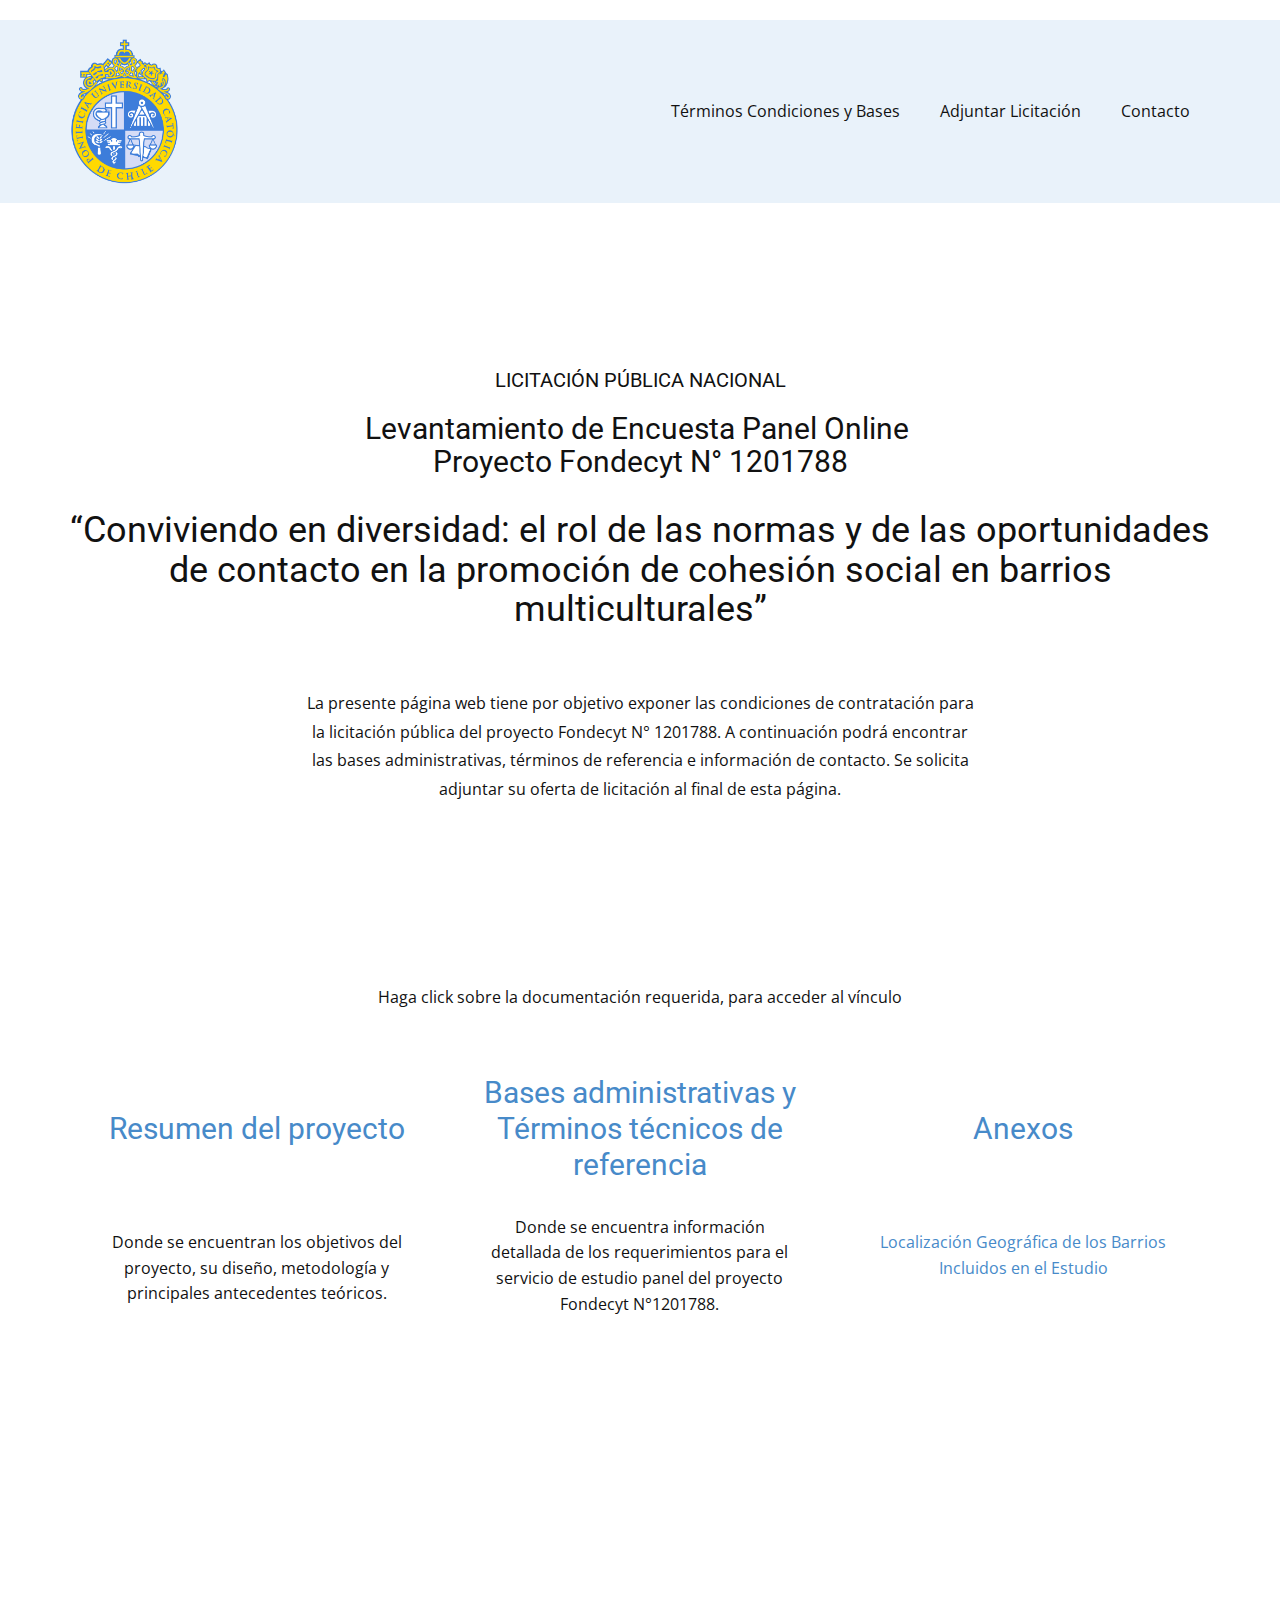
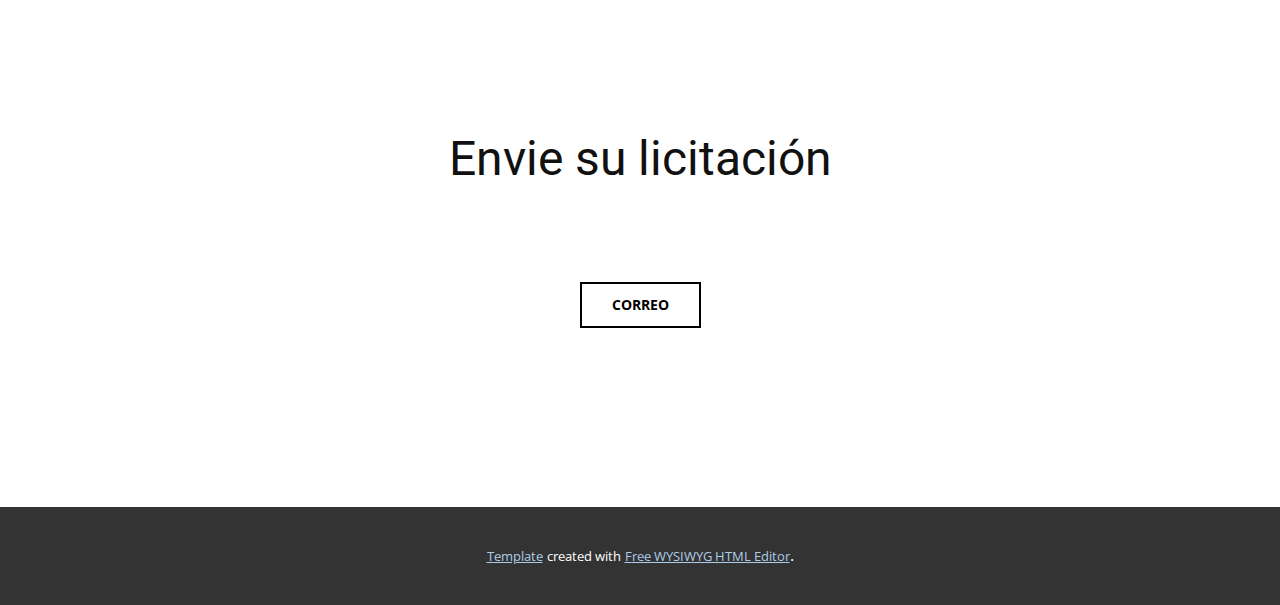
==== docs/index.html @ 918880e2 "Update index.html" ====
<!DOCTYPE html>
<html style="font-size: 16px;">
  <head>
    <meta name="viewport" content="width=device-width, initial-scale=1.0">
    <meta charset="utf-8">
    <meta name="keywords" content="Our advantages">
    <meta name="description" content="">
    <meta name="page_type" content="np-template-header-footer-from-plugin">
    <title>Licitación Fondecyt 1201788</title>
    <link rel="stylesheet" href="nicepage.css" media="screen">
<link rel="stylesheet" href="index.css" media="screen">
    <script class="u-script" type="text/javascript" src="jquery-1.9.1.min.js" defer=""></script>
    <script class="u-script" type="text/javascript" src="nicepage.js" defer=""></script>
    <meta name="generator" content="Nicepage 4.2.22, nicepage.com">
    <link id="u-theme-google-font" rel="stylesheet" href="https://fonts.googleapis.com/css?family=Roboto:100,100i,300,300i,400,400i,500,500i,700,700i,900,900i|Open+Sans:300,300i,400,400i,600,600i,700,700i,800,800i">
    
    
    
    
    
    <script type="application/ld+json">{
		"@context": "http://schema.org",
		"@type": "Organization",
		"name": "",
		"logo": "images/logouc.png"
}</script>
    <meta name="theme-color" content="#478ac9">
    <meta property="og:title" content="Licitacion">
    <meta property="og:type" content="website">
  </head>
  <body data-home-page="https://website1183012.nicepage.io/index.html?version=62b996ea-b102-496e-abce-4044115ab3ca" data-home-page-title="Licitacion" class="u-body"><header class="u-clearfix u-header u-palette-1-light-3 u-sticky u-sticky-0740 u-header" id="sec-995f" data-animation-name="" data-animation-duration="0" data-animation-delay="0" data-animation-direction=""><div class="u-clearfix u-sheet u-sheet-1">
        <a href="https://www.uc.cl/" class="u-image u-logo u-image-1" data-image-width="802" data-image-height="1080">
          <img src="images/logouc.png" class="u-logo-image u-logo-image-1">
        </a>
        <nav class="u-align-right u-menu u-menu-dropdown u-offcanvas u-menu-1">
          <div class="menu-collapse">
            <a class="u-button-style u-nav-link" href="#">
              <svg viewBox="0 0 24 24"><use xlink:href="#menu-hamburger"></use></svg>
              <svg version="1.1" xmlns="http://www.w3.org/2000/svg" xmlns:xlink="http://www.w3.org/1999/xlink"><defs><symbol id="menu-hamburger" viewBox="0 0 16 16" style="width: 16px; height: 16px;"><rect y="1" width="16" height="2"></rect><rect y="7" width="16" height="2"></rect><rect y="13" width="16" height="2"></rect>
</symbol>
</defs></svg>
            </a>
          </div>
          <div class="u-custom-menu u-nav-container">
            <ul class="u-nav u-unstyled"><li class="u-nav-item"><a class="u-button-style u-nav-link" href="index.html#sec-029a" data-page-id="1183013">Términos Condiciones y Bases</a>
</li><li class="u-nav-item"><a class="u-button-style u-nav-link" href="index.html#sec-faee" data-page-id="1183013">Adjuntar Licitación</a>
</li><li class="u-nav-item"><a class="u-button-style u-nav-link" href="mailto:rgonzale@uc.cl?subject=LICITACI%C3%93N%20PROYECTO%20ANID%20">Contacto</a>
</li></ul>
          </div>
          <div class="u-custom-menu u-nav-container-collapse">
            <div class="u-black u-container-style u-inner-container-layout u-opacity u-opacity-95 u-sidenav">
              <div class="u-inner-container-layout u-sidenav-overflow">
                <div class="u-menu-close"></div>
                <ul class="u-align-center u-nav u-popupmenu-items u-unstyled u-nav-2"><li class="u-nav-item"><a class="u-button-style u-nav-link" href="index.html#sec-029a" data-page-id="1183013">Términos Condiciones y Bases</a>
</li><li class="u-nav-item"><a class="u-button-style u-nav-link" href="index.html#sec-faee" data-page-id="1183013">Adjuntar Licitación</a>
</li><li class="u-nav-item"><a class="u-button-style u-nav-link" href="mailto:rgonzale@uc.cl?subject=LICITACI%C3%93N%20PROYECTO%20ANID%20" data-page-id="1183013">Contacto</a>
</li></ul>
              </div>
            </div>
            <div class="u-black u-menu-overlay u-opacity u-opacity-70"></div>
          </div>
        </nav>
      </div></header>
    <section class="u-align-center u-clearfix u-section-1" id="sec-9510">
      <div class="u-clearfix u-sheet u-sheet-1">
        <h5 class="u-text u-text-default u-text-1"><b>
            <span style="font-weight: 400;">LICITACIÓN </span>
            <span style="font-weight: 400;">PÚBLICA </span>
            <span style="font-weight: 400;">NACIONAL</span>
        </h5>
        <h1 class="u-align-center u-text u-text-2">
              <span style="font-weight: 400;">Levantamiento de Encuesta Panel Online&nbsp;<br>Proyecto
Fondecyt N° 1201788
              </span>
            </span></b>
          <br><b>
            <span style="font-size: 1.5rem;">&nbsp;</span>
            <span style="font-weight: 400;">
              <br>
            </span>
            <span style="font-weight: 400; font-size: 2.25rem;">“Conviviendo en diversidad: el rol de las normas y de las
oportunidades de contacto en la promoción de cohesión social en barrios
multiculturales”</span></b>
        </h1>
        <p class="u-text u-text-3">La presente página web tiene por objetivo exponer las condiciones de contratación para la licitación pública del proyecto Fondecyt N° 1201788. A continuación podrá encontrar las bases administrativas, términos de referencia e información de contacto. Se solicita adjuntar su oferta de licitación al final de esta página.</p>
      </div>
    </section>
    <section class="u-align-center u-clearfix u-section-2" id="sec-029a">
      <div class="u-clearfix u-sheet u-valign-middle u-sheet-1">
        <p class="u-text u-text-default u-text-1">Haga click sobre la documentación requerida, para acceder al vínculo</p>
        <div class="u-expanded-width u-list u-list-1">
          <div class="u-repeater u-repeater-1">
            <div class="u-container-style u-list-item u-repeater-item">
              <div class="u-container-layout u-similar-container u-container-layout-1">
                <h3 class="u-align-center u-text u-text-default u-text-2">
                  <br><a class="u-active-none u-border-none u-btn u-button-link u-button-style u-hover-none u-none u-text-palette-1-base u-btn-1" href="https://github.com/fondecyt1201788/licitacion/raw/main/files/Fondecyt%201201788%20-%20Roberto%20Gonzalez%20et%20al%20Resumen%20Proyecto.pdf">Resumen del proyecto</a>
                </h3>
                <p class="u-align-center u-text u-text-default u-text-3"><br><br>Donde se encuentran los objetivos del proyecto, su diseño, metodología y principales antecedentes teóricos.</p>
              </div>
            </div>
            <div class="u-align-center u-container-style u-list-item u-repeater-item">
              <div class="u-container-layout u-similar-container u-container-layout-2">
                <h3 class="u-align-center u-text u-text-default u-text-4">
                  <a class="u-active-none u-border-none u-btn u-button-link u-button-style u-hover-none u-none u-text-palette-1-base u-btn-2" href="https://github.com/fondecyt1201788/licitacion/raw/main/files/Fondecyt%201201788%20-%20Bases%20Administrativas%20y%20Terminos%20Tecnicos%20de%20Referencia.pdf">Bases administrativas y Términos técnicos de referencia</a>
                </h3>
                <p class="u-align-center u-text u-text-default u-text-5">Donde se encuentra información detallada de los requerimientos para el servicio de estudio panel del proyecto Fondecyt N°1201788.</p>
              </div>
            </div>
            <div class="u-align-center u-container-style u-list-item u-repeater-item">
              <div class="u-container-layout u-similar-container u-container-layout-3">
                <h3 class="u-align-center u-text u-text-default u-text-6">
                  <br><a class="u-active-none u-border-none u-btn u-button-link u-button-style u-hover-none u-none u-text-palette-1-base u-btn-3" href="http://">Anexos</a>
                </h3>
                <br><br>
                <p class="u-align-center u-text u-text-default u-text-7"><a class="u-active-none u-border-none u-btn u-button-link u-button-style u-hover-none u-none u-text-palette-1-base u-btn-3" href="https://github.com/fondecyt1201788/licitacion/raw/main/files/Fondecyt%201201788%20-%20Anexo%20Bases%20Administrativas%20y%20Terminos%20Tecnicos%20de%20Referencia.pdf">Localización Geográfica de los Barrios Incluidos en el Estudio</a></p>
                </p>
		</p>
		</p>
		</div>
            </div>
          </div>
        </div>
      </div>
    </section>
    <section class="u-align-center u-clearfix u-section-3" id="sec-faee">
      <div class="u-clearfix u-sheet u-valign-middle u-sheet-1">
        <div class="fr-view u-clearfix u-rich-text u-text u-text-1">
          <h1 style="text-align: center;">Envie su licitación</h1>
          <p style="text-align: left;">
            <br>
          </p>
        </div>
        <a href="mailto:rgonzale@uc.cl?subject=LICITACI%C3%93N%20PROYECTO%20ANID%20" class="u-border-2 u-border-black u-btn u-button-style u-hover-black u-none u-text-black u-text-hover-white u-btn-1">Correo</a>
      </div>
    </section>    
    
    <section class="u-backlink u-clearfix u-grey-80">
      <a class="u-link" href="templates" target="_blank">
        <span>Template</span>
      </a>
      <p class="u-text">
        <span>created with</span>
      </p>
      <a class="u-link" href="html-website-builder" target="_blank">
        <span>Free WYSIWYG HTML Editor</span>
      </a>. 
    </section>
  </body>
</html>
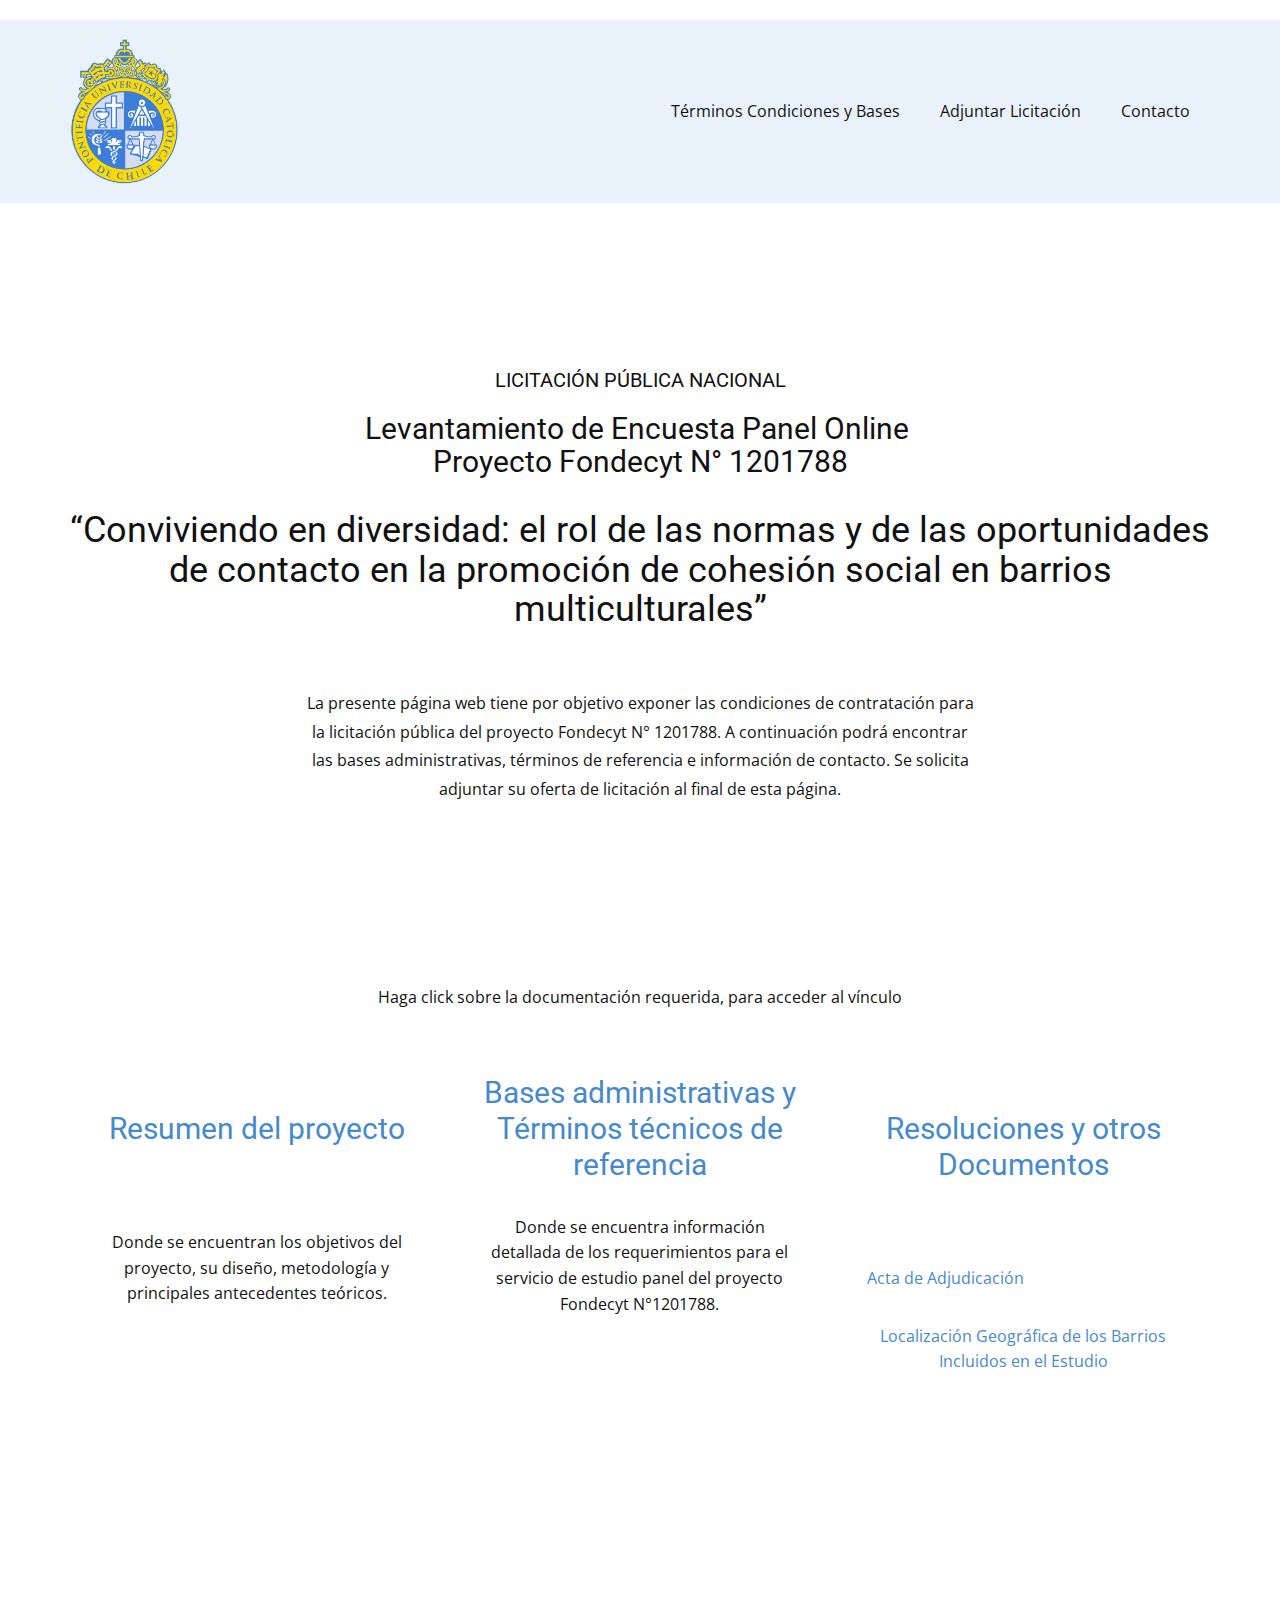
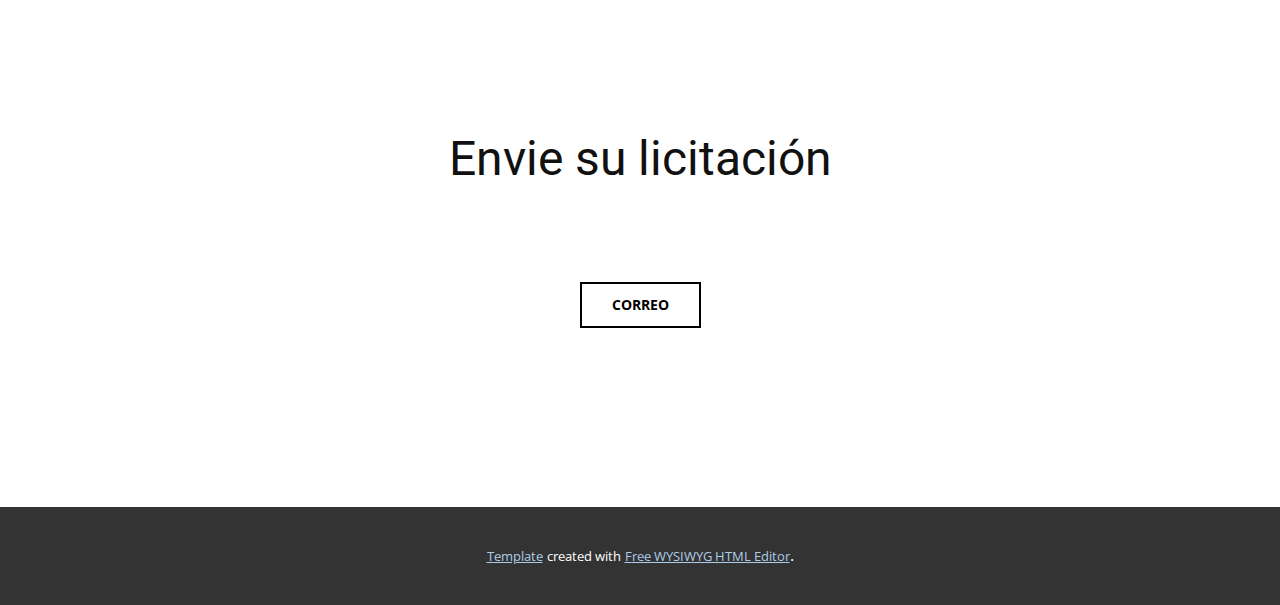
==== commit b941f5d8: "Update index.html" ====
--- a/docs/index.html
+++ b/docs/index.html
@@ -109,12 +109,13 @@
             <div class="u-align-center u-container-style u-list-item u-repeater-item">
               <div class="u-container-layout u-similar-container u-container-layout-3">
                 <h3 class="u-align-center u-text u-text-default u-text-6">
-                  <br><a class="u-active-none u-border-none u-btn u-button-link u-button-style u-hover-none u-none u-text-palette-1-base u-btn-3" href="http://">Anexos</a>
+                  <br><a class="u-active-none u-border-none u-btn u-button-link u-button-style u-hover-none u-none u-text-palette-1-base u-btn-3" href="http://">Resoluciones y otros Documentos</a>
                 </h3>
                 <br><br>
+                <p class="u-align-center u-text u-text-default u-text-7"><a class="u-active-none u-border-none u-btn u-button-link u-button-style u-hover-none u-none u-text-palette-1-base u-btn-3" href="https://github.com/fondecyt1201788/licitacion/raw/main/files/Fondecyt%201201788%20-%20Acta%20de%20Adjudicaci%C3%B3n%20Licitaci%C3%B3n.pdf">Acta de Adjudicación</a></p>
+                </p>
                 <p class="u-align-center u-text u-text-default u-text-7"><a class="u-active-none u-border-none u-btn u-button-link u-button-style u-hover-none u-none u-text-palette-1-base u-btn-3" href="https://github.com/fondecyt1201788/licitacion/raw/main/files/Fondecyt%201201788%20-%20Anexo%20Bases%20Administrativas%20y%20Terminos%20Tecnicos%20de%20Referencia.pdf">Localización Geográfica de los Barrios Incluidos en el Estudio</a></p>
                 </p>
-		</p>
 		</p>
 		</div>
             </div>
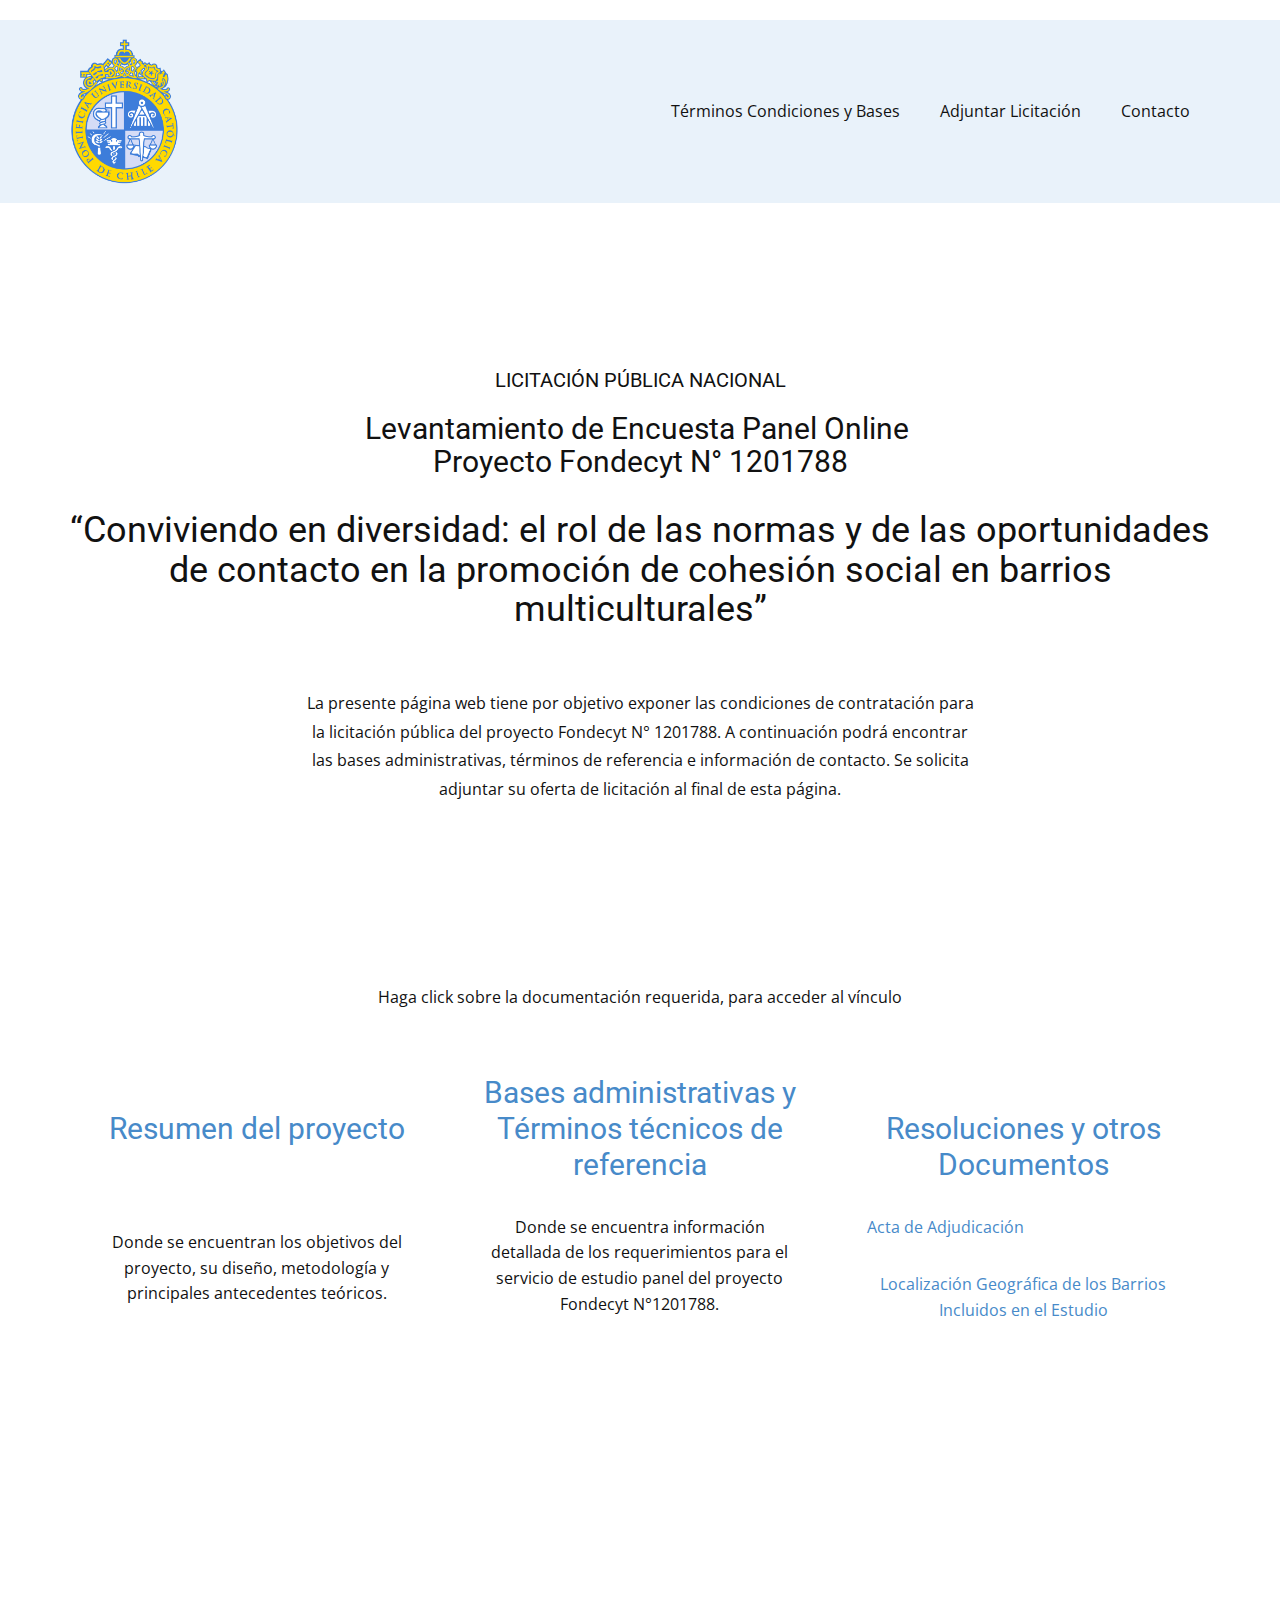
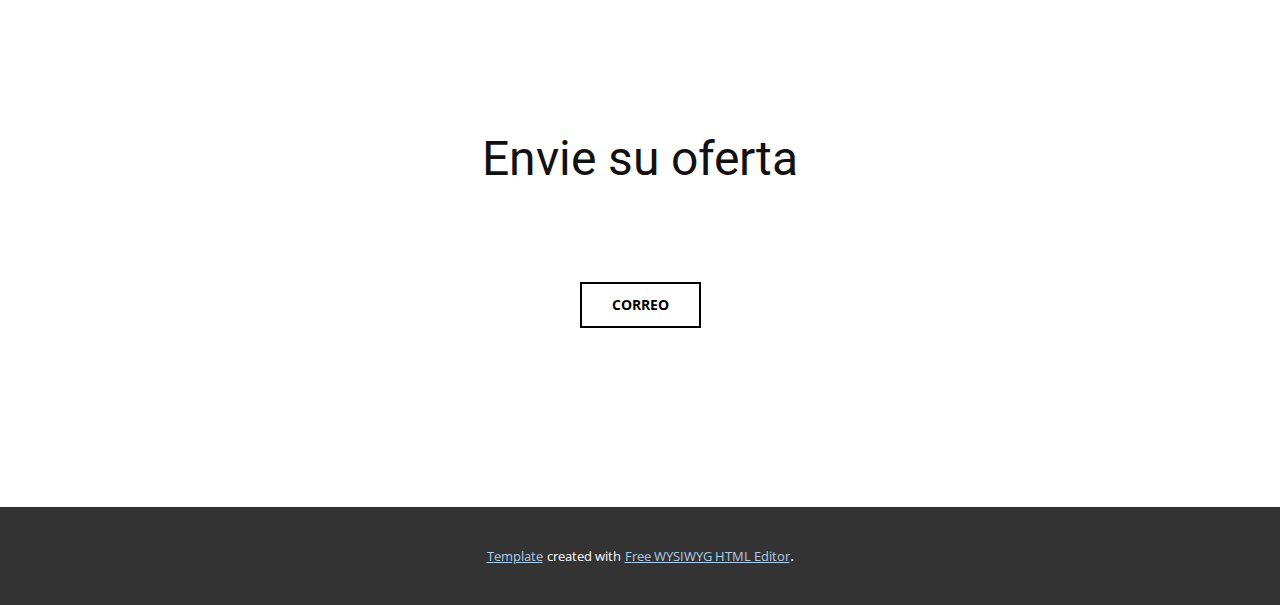
==== commit 3fef9d0e: "Update index.html" ====
--- a/docs/index.html
+++ b/docs/index.html
@@ -111,7 +111,6 @@
                 <h3 class="u-align-center u-text u-text-default u-text-6">
                   <br><a class="u-active-none u-border-none u-btn u-button-link u-button-style u-hover-none u-none u-text-palette-1-base u-btn-3" href="http://">Resoluciones y otros Documentos</a>
                 </h3>
-                <br><br>
                 <p class="u-align-center u-text u-text-default u-text-7"><a class="u-active-none u-border-none u-btn u-button-link u-button-style u-hover-none u-none u-text-palette-1-base u-btn-3" href="https://github.com/fondecyt1201788/licitacion/raw/main/files/Fondecyt%201201788%20-%20Acta%20de%20Adjudicaci%C3%B3n%20Licitaci%C3%B3n.pdf">Acta de Adjudicación</a></p>
                 </p>
                 <p class="u-align-center u-text u-text-default u-text-7"><a class="u-active-none u-border-none u-btn u-button-link u-button-style u-hover-none u-none u-text-palette-1-base u-btn-3" href="https://github.com/fondecyt1201788/licitacion/raw/main/files/Fondecyt%201201788%20-%20Anexo%20Bases%20Administrativas%20y%20Terminos%20Tecnicos%20de%20Referencia.pdf">Localización Geográfica de los Barrios Incluidos en el Estudio</a></p>
@@ -126,7 +125,7 @@
     <section class="u-align-center u-clearfix u-section-3" id="sec-faee">
       <div class="u-clearfix u-sheet u-valign-middle u-sheet-1">
         <div class="fr-view u-clearfix u-rich-text u-text u-text-1">
-          <h1 style="text-align: center;">Envie su licitación</h1>
+          <h1 style="text-align: center;">Envie su oferta</h1>
           <p style="text-align: left;">
             <br>
           </p>
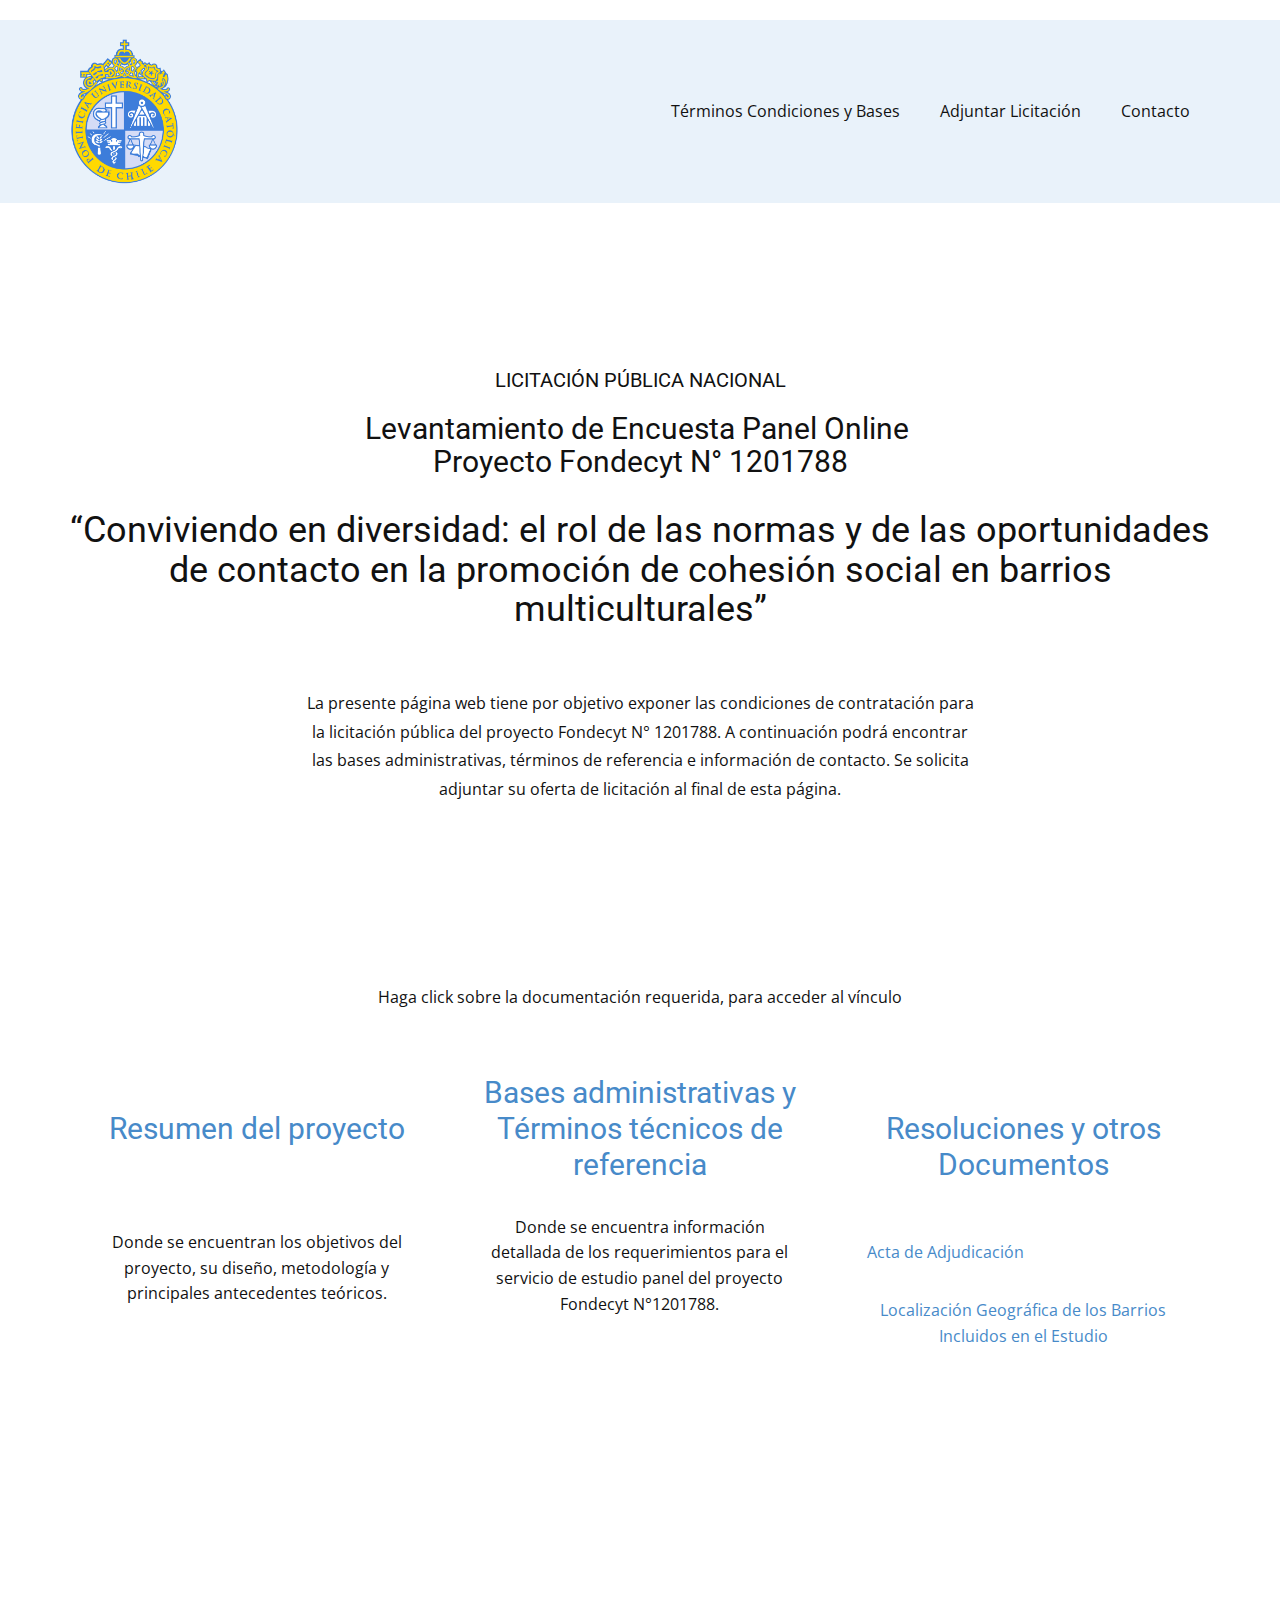
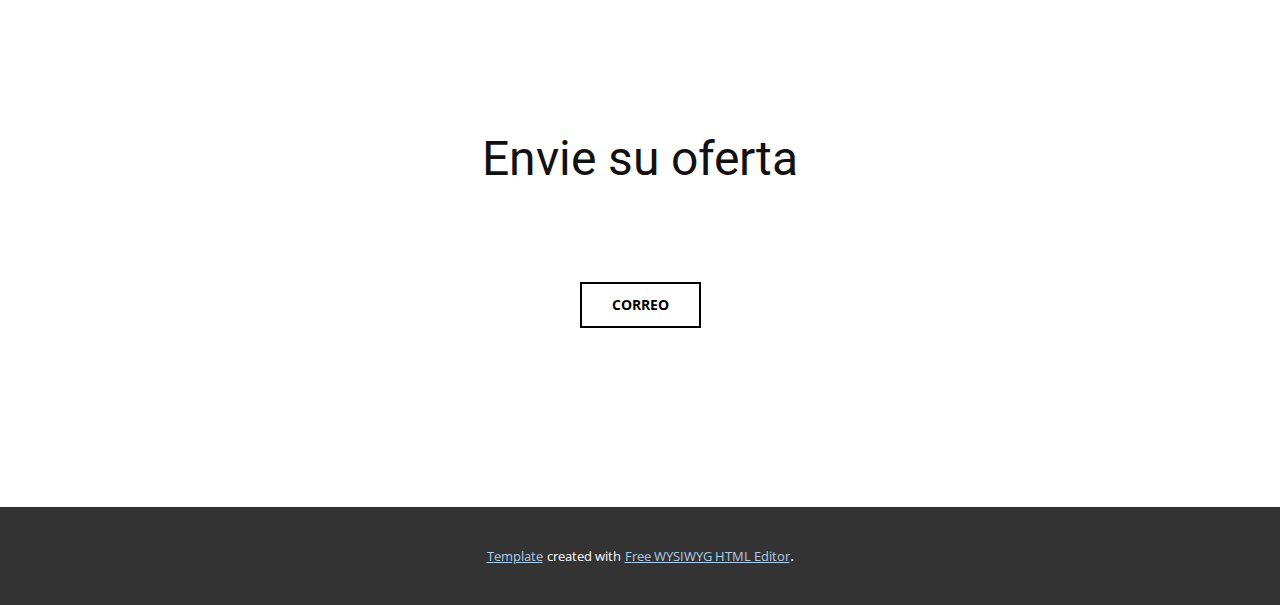
==== commit e8491498: "Update index.html" ====
--- a/docs/index.html
+++ b/docs/index.html
@@ -110,10 +110,11 @@
               <div class="u-container-layout u-similar-container u-container-layout-3">
                 <h3 class="u-align-center u-text u-text-default u-text-6">
                   <br><a class="u-active-none u-border-none u-btn u-button-link u-button-style u-hover-none u-none u-text-palette-1-base u-btn-3" href="http://">Resoluciones y otros Documentos</a>
-                </h3>
-                <p class="u-align-center u-text u-text-default u-text-7"><a class="u-active-none u-border-none u-btn u-button-link u-button-style u-hover-none u-none u-text-palette-1-base u-btn-3" href="https://github.com/fondecyt1201788/licitacion/raw/main/files/Fondecyt%201201788%20-%20Acta%20de%20Adjudicaci%C3%B3n%20Licitaci%C3%B3n.pdf">Acta de Adjudicación</a></p>
-                </p>
-                <p class="u-align-center u-text u-text-default u-text-7"><a class="u-active-none u-border-none u-btn u-button-link u-button-style u-hover-none u-none u-text-palette-1-base u-btn-3" href="https://github.com/fondecyt1201788/licitacion/raw/main/files/Fondecyt%201201788%20-%20Anexo%20Bases%20Administrativas%20y%20Terminos%20Tecnicos%20de%20Referencia.pdf">Localización Geográfica de los Barrios Incluidos en el Estudio</a></p>
+                </h3> 
+		      <br>
+		       <p class="u-align-center u-text u-text-default u-text-7"><a class="u-active-none u-border-none u-btn u-button-link u-button-style u-hover-none u-none u-text-palette-1-base u-btn-3" href="https://github.com/fondecyt1201788/licitacion/raw/main/files/Fondecyt%201201788%20-%20Acta%20de%20Adjudicaci%C3%B3n%20Licitaci%C3%B3n.pdf">Acta de Adjudicación</a></p>
+                </p></p> 
+                       <p class="u-align-center u-text u-text-default u-text-7"><a class="u-active-none u-border-none u-btn u-button-link u-button-style u-hover-none u-none u-text-palette-1-base u-btn-3" href="https://github.com/fondecyt1201788/licitacion/raw/main/files/Fondecyt%201201788%20-%20Anexo%20Bases%20Administrativas%20y%20Terminos%20Tecnicos%20de%20Referencia.pdf">Localización Geográfica de los Barrios Incluidos en el Estudio</a></p>
                 </p>
 		</p>
 		</div>
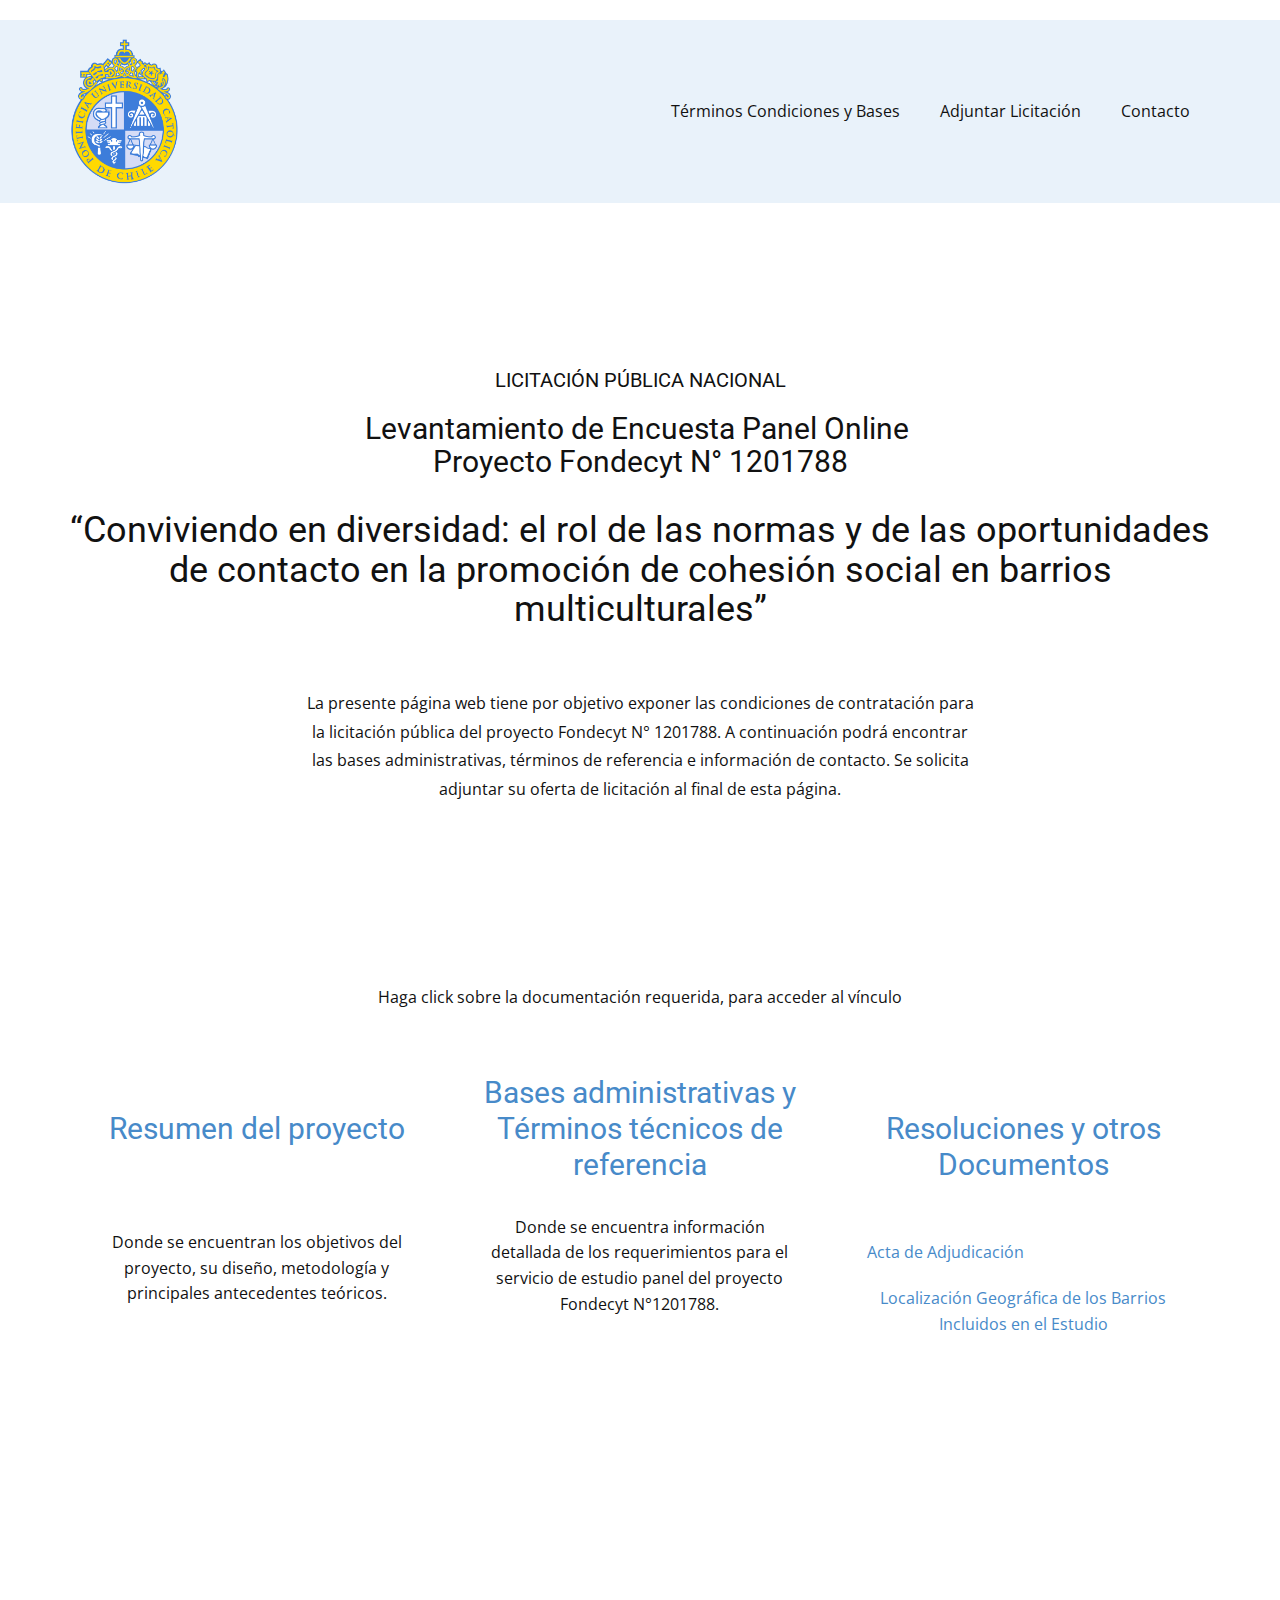
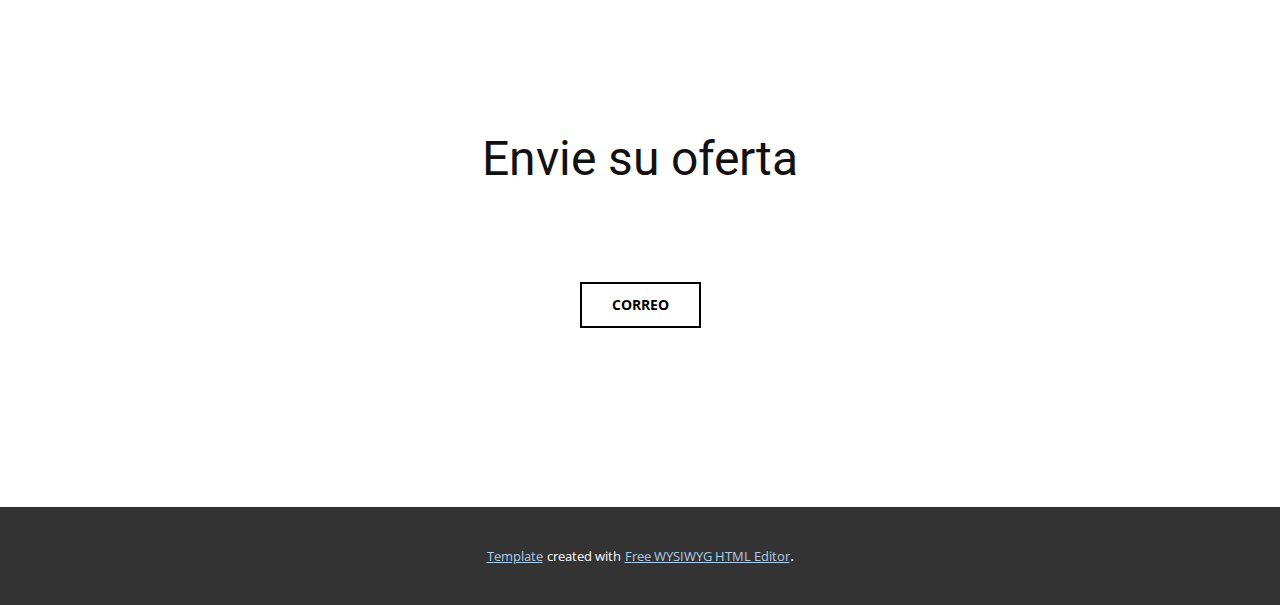
==== commit 667fc8e0: "Update index.html" ====
--- a/docs/index.html
+++ b/docs/index.html
@@ -114,7 +114,7 @@
 		      <br>
 		       <p class="u-align-center u-text u-text-default u-text-7"><a class="u-active-none u-border-none u-btn u-button-link u-button-style u-hover-none u-none u-text-palette-1-base u-btn-3" href="https://github.com/fondecyt1201788/licitacion/raw/main/files/Fondecyt%201201788%20-%20Acta%20de%20Adjudicaci%C3%B3n%20Licitaci%C3%B3n.pdf">Acta de Adjudicación</a></p>
                 </p></p> 
-                       <p class="u-align-center u-text u-text-default u-text-7"><a class="u-active-none u-border-none u-btn u-button-link u-button-style u-hover-none u-none u-text-palette-1-base u-btn-3" href="https://github.com/fondecyt1201788/licitacion/raw/main/files/Fondecyt%201201788%20-%20Anexo%20Bases%20Administrativas%20y%20Terminos%20Tecnicos%20de%20Referencia.pdf">Localización Geográfica de los Barrios Incluidos en el Estudio</a></p>
+                       <p class="u-align-center u-text u-text-default u-text-8"><a class="u-active-none u-border-none u-btn u-button-link u-button-style u-hover-none u-none u-text-palette-1-base u-btn-3" href="https://github.com/fondecyt1201788/licitacion/raw/main/files/Fondecyt%201201788%20-%20Anexo%20Bases%20Administrativas%20y%20Terminos%20Tecnicos%20de%20Referencia.pdf">Localización Geográfica de los Barrios Incluidos en el Estudio</a></p>
                 </p>
 		</p>
 		</div>
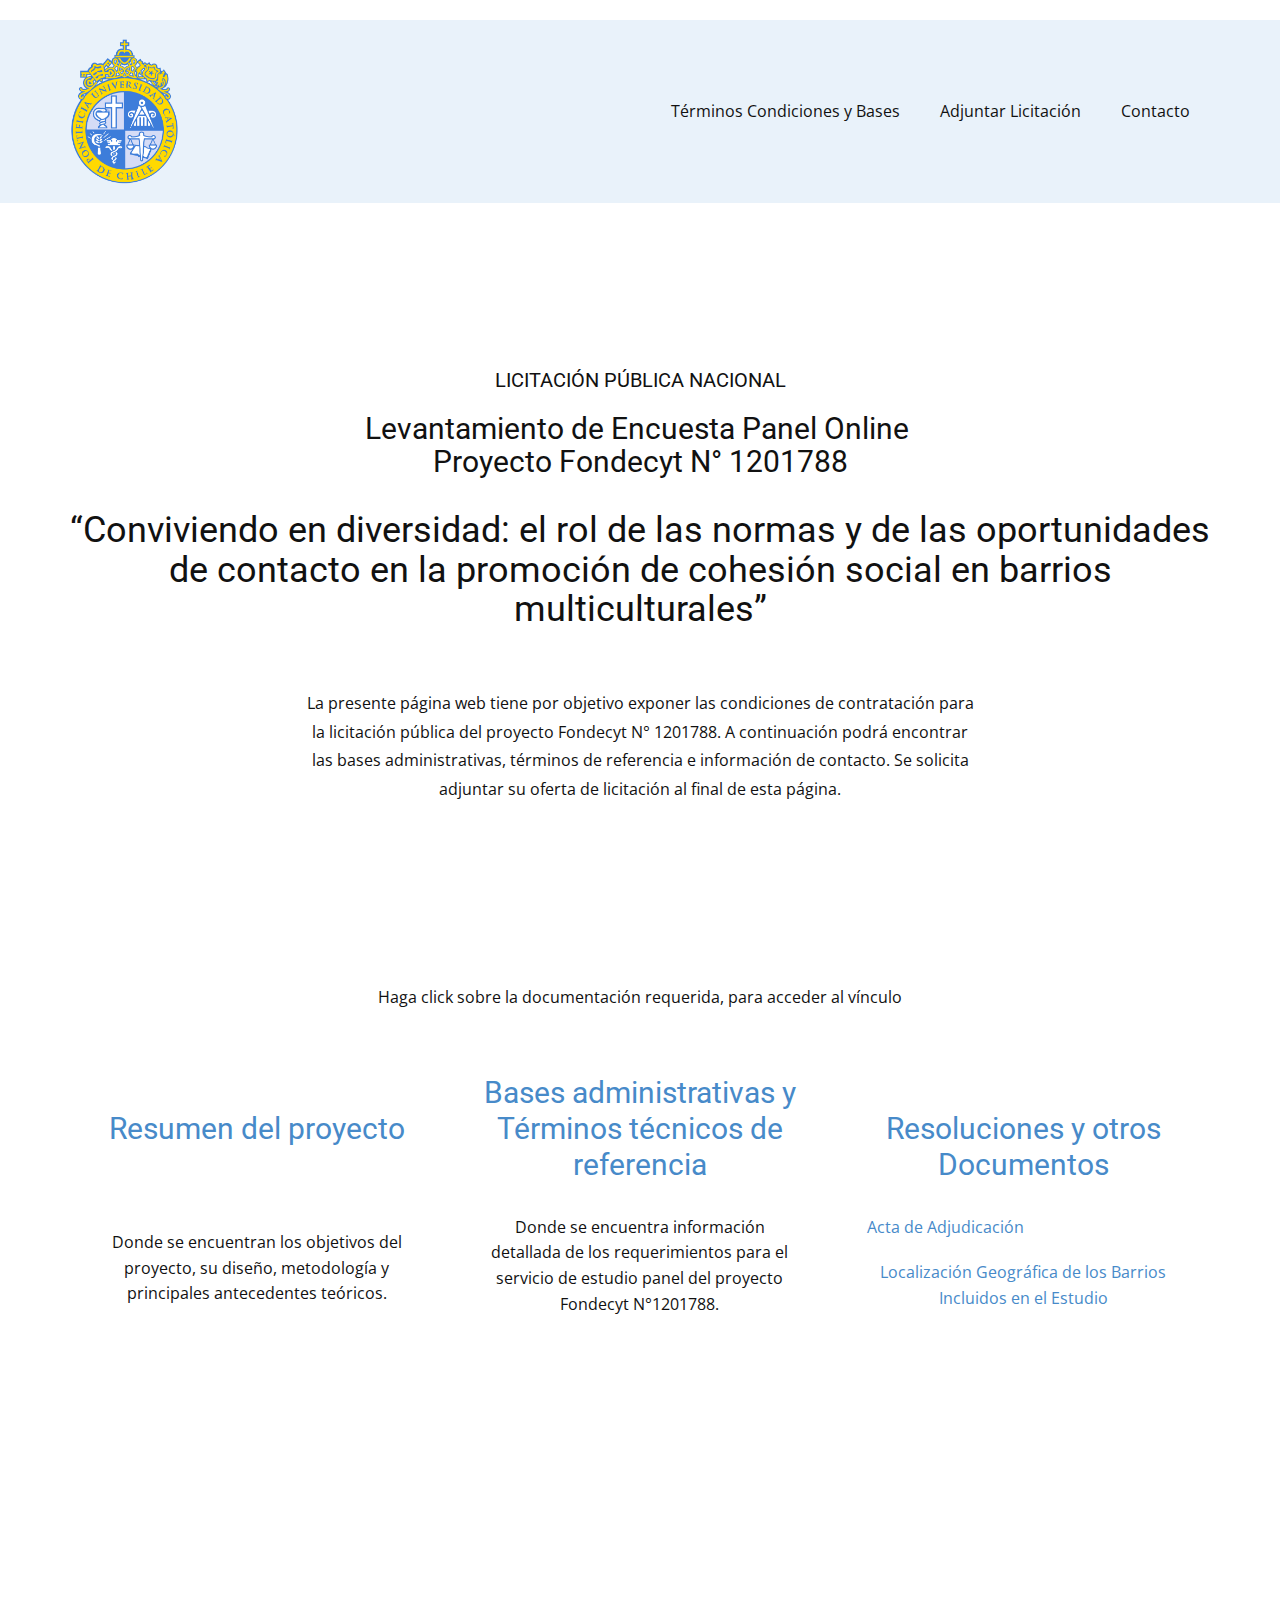
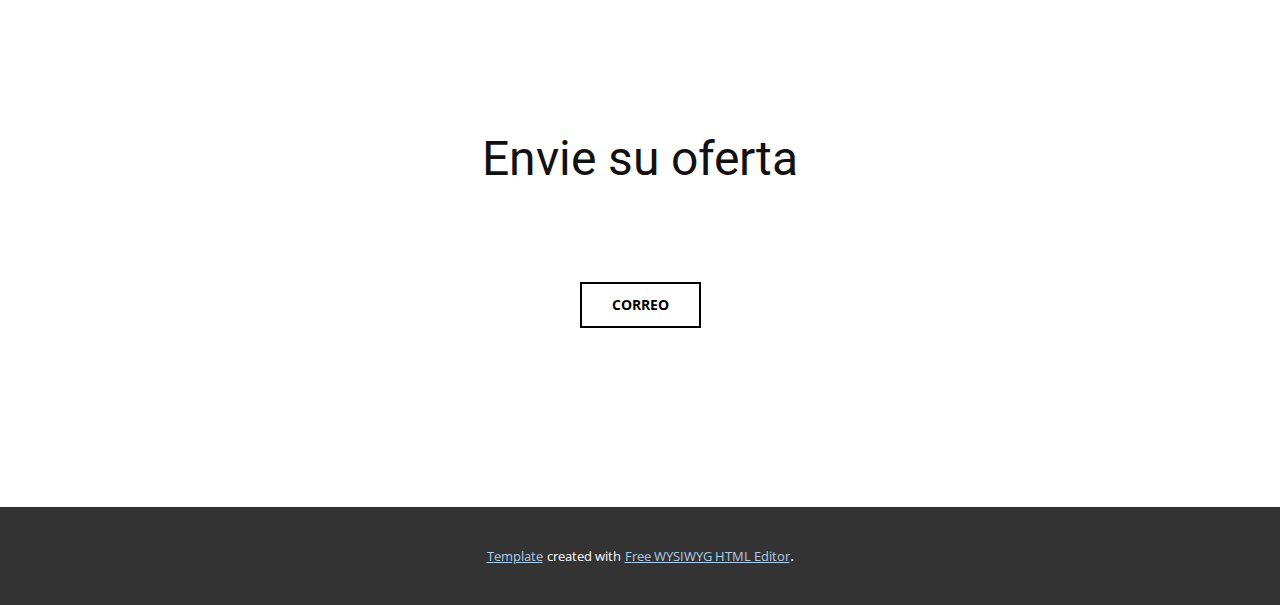
==== commit cd030eb2: "Update index.html" ====
--- a/docs/index.html
+++ b/docs/index.html
@@ -111,7 +111,7 @@
                 <h3 class="u-align-center u-text u-text-default u-text-6">
                   <br><a class="u-active-none u-border-none u-btn u-button-link u-button-style u-hover-none u-none u-text-palette-1-base u-btn-3" href="http://">Resoluciones y otros Documentos</a>
                 </h3> 
-		      <br>
+                </p></p>
 		       <p class="u-align-center u-text u-text-default u-text-7"><a class="u-active-none u-border-none u-btn u-button-link u-button-style u-hover-none u-none u-text-palette-1-base u-btn-3" href="https://github.com/fondecyt1201788/licitacion/raw/main/files/Fondecyt%201201788%20-%20Acta%20de%20Adjudicaci%C3%B3n%20Licitaci%C3%B3n.pdf">Acta de Adjudicación</a></p>
                 </p></p> 
                        <p class="u-align-center u-text u-text-default u-text-8"><a class="u-active-none u-border-none u-btn u-button-link u-button-style u-hover-none u-none u-text-palette-1-base u-btn-3" href="https://github.com/fondecyt1201788/licitacion/raw/main/files/Fondecyt%201201788%20-%20Anexo%20Bases%20Administrativas%20y%20Terminos%20Tecnicos%20de%20Referencia.pdf">Localización Geográfica de los Barrios Incluidos en el Estudio</a></p>
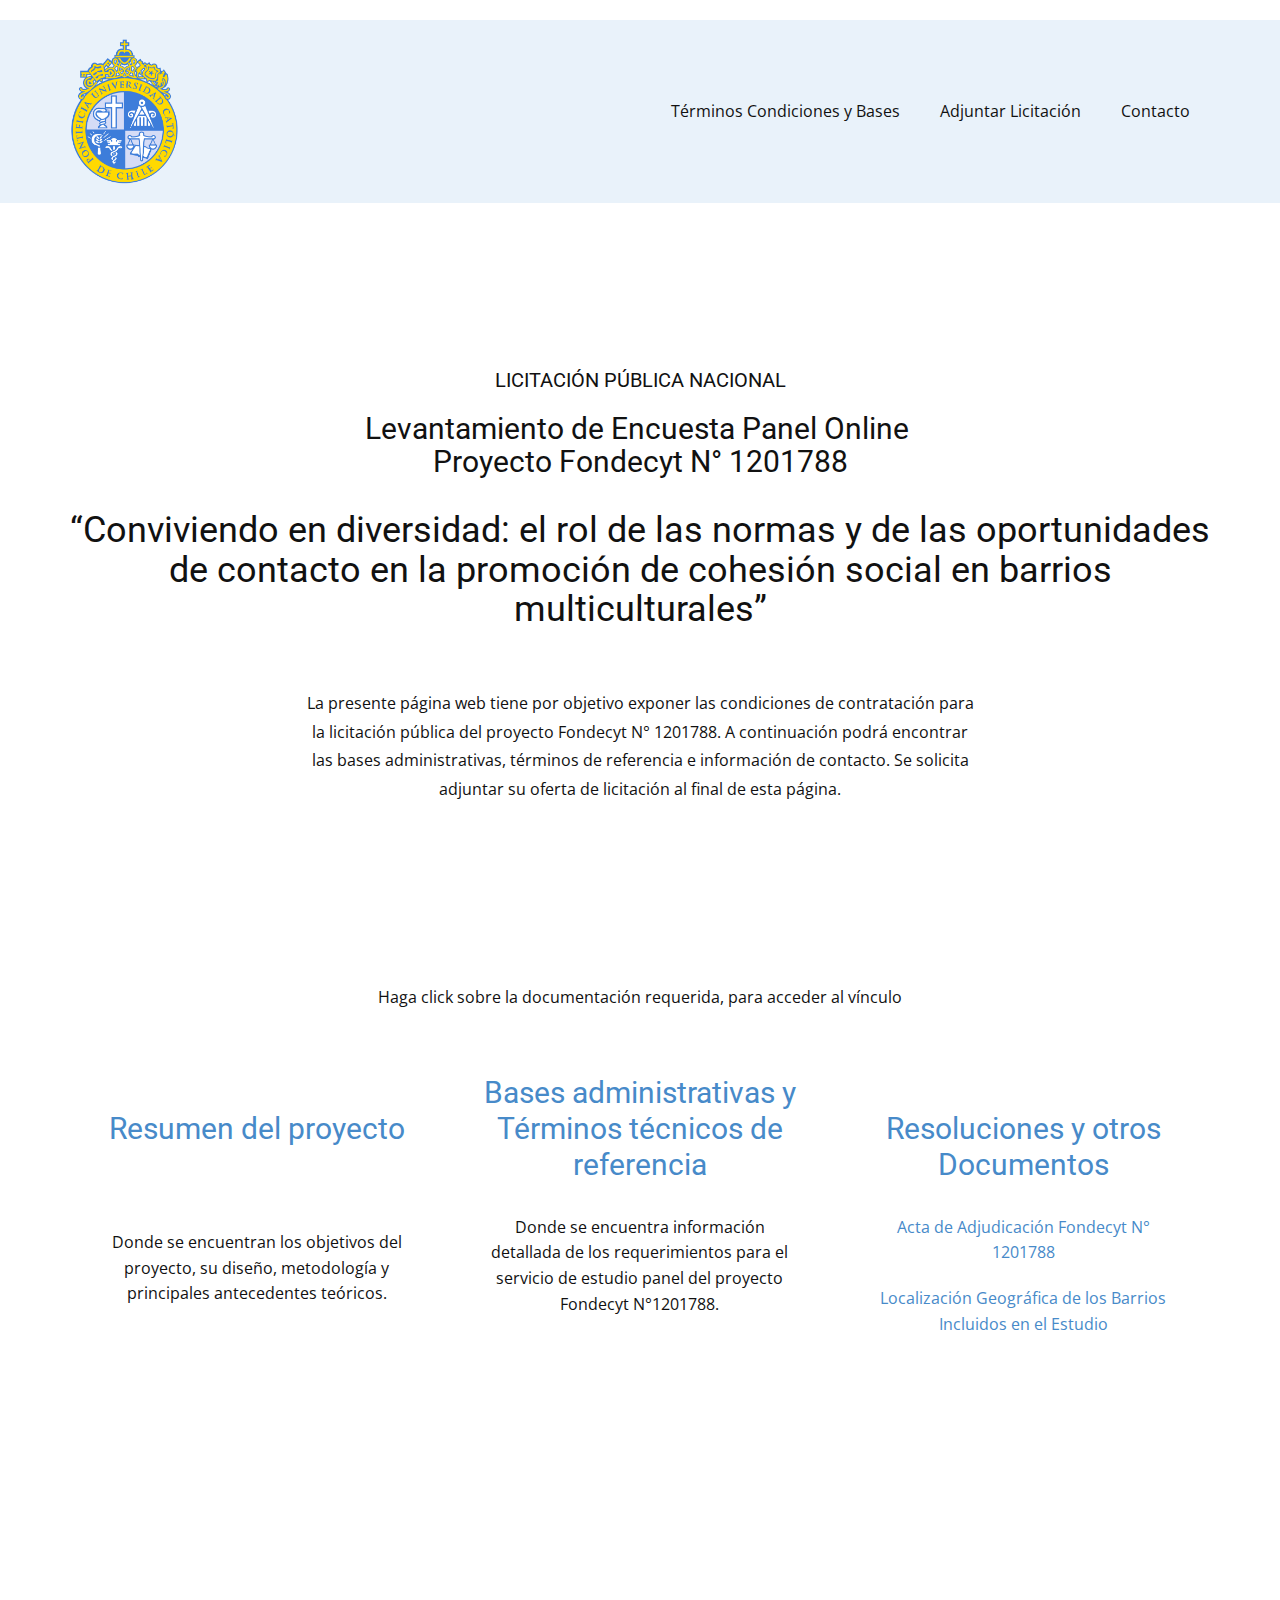
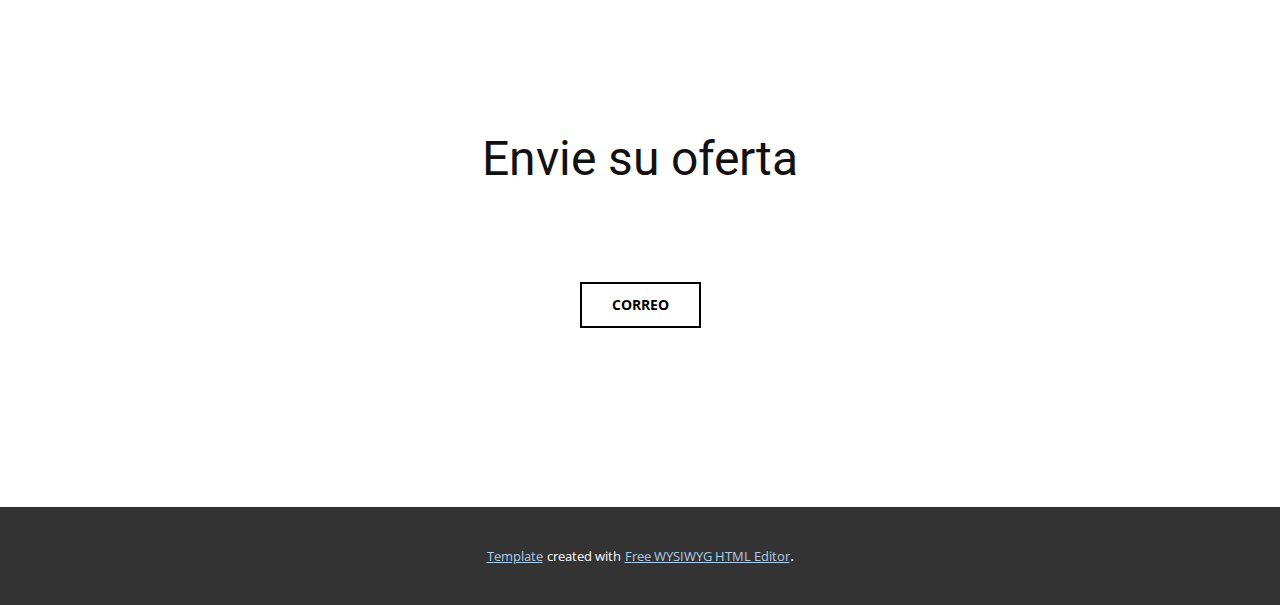
==== commit efbbb86a: "Update index.html" ====
--- a/docs/index.html
+++ b/docs/index.html
@@ -112,7 +112,7 @@
                   <br><a class="u-active-none u-border-none u-btn u-button-link u-button-style u-hover-none u-none u-text-palette-1-base u-btn-3" href="http://">Resoluciones y otros Documentos</a>
                 </h3> 
                 </p></p>
-		       <p class="u-align-center u-text u-text-default u-text-7"><a class="u-active-none u-border-none u-btn u-button-link u-button-style u-hover-none u-none u-text-palette-1-base u-btn-3" href="https://github.com/fondecyt1201788/licitacion/raw/main/files/Fondecyt%201201788%20-%20Acta%20de%20Adjudicaci%C3%B3n%20Licitaci%C3%B3n.pdf">Acta de Adjudicación</a></p>
+		       <p class="u-align-center u-text u-text-default u-text-7"><a class="u-active-none u-border-none u-btn u-button-link u-button-style u-hover-none u-none u-text-palette-1-base u-btn-3" href="https://github.com/fondecyt1201788/licitacion/raw/main/files/Fondecyt%201201788%20-%20Acta%20de%20Adjudicaci%C3%B3n%20Licitaci%C3%B3n.pdf">Acta de Adjudicación Fondecyt N° 1201788</a></p>
                 </p></p> 
                        <p class="u-align-center u-text u-text-default u-text-8"><a class="u-active-none u-border-none u-btn u-button-link u-button-style u-hover-none u-none u-text-palette-1-base u-btn-3" href="https://github.com/fondecyt1201788/licitacion/raw/main/files/Fondecyt%201201788%20-%20Anexo%20Bases%20Administrativas%20y%20Terminos%20Tecnicos%20de%20Referencia.pdf">Localización Geográfica de los Barrios Incluidos en el Estudio</a></p>
                 </p>
